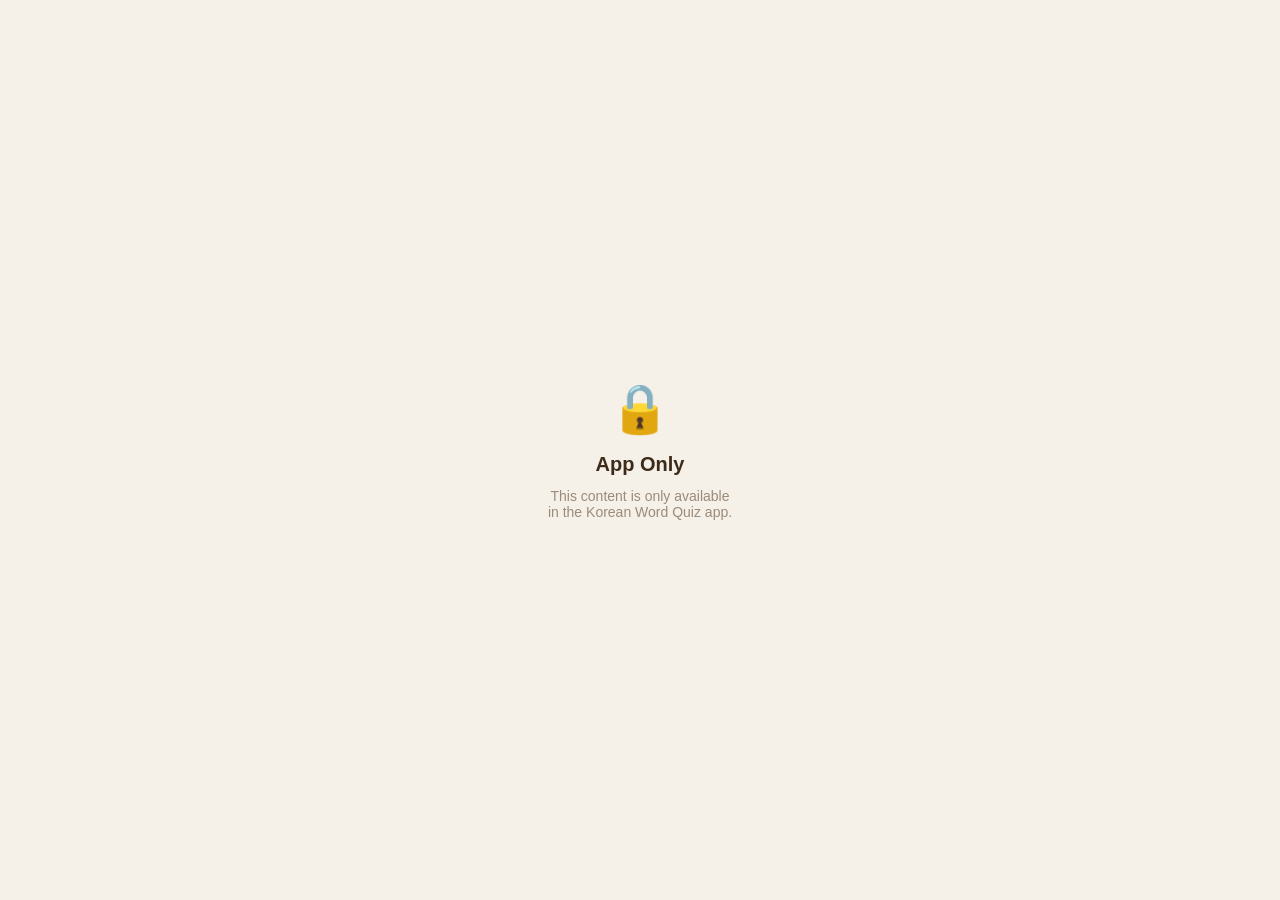
==== index.html @ 7890429c "Expand Intermediate to 30 stages with 300 adjective and emotion words." ====
<!doctype html>
<html lang="ko">
  <head>
    <meta charset="UTF-8" />
    <meta
      name="viewport"
      content="width=device-width, initial-scale=1.0, maximum-scale=1.0, user-scalable=no"
    />
    <title>Korean Word Quiz</title>
    <link rel="stylesheet" href="./css/base.css?v=20260603-2" />
    <style>
      .header {
        padding: 6px 20px 14px;
        text-align: center;
        position: relative;
        overflow: hidden;
      }
      .header-toolbar {
        position: relative;
        z-index: 2;
        display: grid;
        grid-template-columns: 40px 1fr 40px;
        align-items: center;
        gap: 8px;
      }
      .header-title-wrap {
        min-width: 0;
        text-align: center;
        position: relative;
        z-index: 2;
        padding-top: 1.25rem;
      }
      .header-icon-btn {
        display: flex;
        align-items: center;
        justify-content: center;
        width: 40px;
        height: 40px;
        border-radius: 50%;
        border: 1.5px solid var(--border);
        background: var(--card-bg);
        font-size: 20px;
        line-height: 1;
        text-decoration: none;
        cursor: pointer;
        transition:
          transform 0.1s,
          background 0.15s;
        -webkit-tap-highlight-color: transparent;
      }
      .header-icon-btn:active {
        transform: scale(0.94);
        background: var(--bg);
      }
      .notice-popup-overlay {
        position: fixed;
        inset: 0;
        z-index: 9999;
        display: flex;
        align-items: center;
        justify-content: center;
        padding: 20px;
        box-sizing: border-box;
        background: rgba(45, 32, 18, 0.45);
      }
      .notice-popup-card {
        width: 100%;
        max-width: 320px;
        padding: 24px 22px 20px;
        border-radius: var(--radius);
        border: 1px solid var(--border);
        background: var(--card-bg);
        text-align: center;
        box-shadow: 0 12px 32px rgba(61, 43, 26, 0.18);
      }
      .notice-popup-title {
        font-size: 18px;
        font-weight: 700;
        color: var(--text-primary);
        margin: 0 0 6px;
      }
      .notice-popup-date {
        font-size: 12px;
        color: var(--text-muted);
        margin: 0 0 12px;
      }
      .notice-popup-message {
        font-size: 14px;
        color: var(--text-secondary);
        line-height: 1.6;
        margin: 0 0 20px;
        white-space: pre-line;
        text-align: left;
      }
      .notice-popup-btn {
        width: 100%;
        border: none;
        border-radius: var(--radius-sm);
        background: var(--gold);
        color: #fff;
        font-size: 15px;
        font-weight: 600;
        padding: 12px 16px;
        cursor: pointer;
      }
      .notice-popup-btn:active {
        opacity: 0.9;
      }
      .header-decoration {
        position: absolute;
        top: 0;
        left: 0;
        right: 0;
        bottom: 0;
        pointer-events: none;
        overflow: hidden;
      }
      .deco-word {
        position: absolute;
        font-size: 48px;
        font-weight: 700;
        color: var(--text-primary);
        opacity: 0.08;
        white-space: nowrap;
      }
      .app-title {
        font-size: 28px;
        font-weight: 700;
        color: var(--text-primary);
        line-height: 1.1;
      }
      .app-subtitle {
        display: block;
        font-size: 14px;
        font-weight: 600;
        color: var(--text-secondary);
        margin-top: 6px;
        line-height: 1.35;
        letter-spacing: 0.01em;
      }
      .section-label {
        font-size: 13px;
        font-weight: 600;
        color: var(--text-muted);
        letter-spacing: 0.08em;
        text-transform: uppercase;
        padding: 0 20px 10px;
      }
      .level-list {
        display: flex;
        flex-direction: column;
        gap: 12px;
        padding: 0 20px 12px;
      }
      .studio-promo-wrap {
        padding: 4px 20px 12px;
        margin-bottom: 4px;
      }
      .studio-promo-link {
        display: flex;
        align-items: center;
        gap: 10px;
        width: 100%;
        padding: 12px 14px;
        border: 1px solid var(--border);
        border-radius: var(--radius-sm);
        background: var(--card-bg);
        text-decoration: none;
        color: inherit;
        box-sizing: border-box;
        -webkit-tap-highlight-color: transparent;
      }
      .studio-promo-link:active {
        background: var(--bg);
      }
      .studio-promo-badge {
        flex-shrink: 0;
        font-size: 10px;
        font-weight: 700;
        letter-spacing: 0.05em;
        text-transform: uppercase;
        color: var(--text-muted);
        padding: 4px 6px;
        border-radius: 4px;
        border: 1px solid var(--border);
        background: var(--bg);
      }
      .studio-promo-text {
        flex: 1;
        font-size: 14px;
        font-weight: 600;
        color: var(--text-secondary);
        line-height: 1.3;
      }
      .studio-promo-arrow {
        font-size: 18px;
        color: var(--border);
        flex-shrink: 0;
      }
      .level-card {
        display: flex;
        align-items: center;
        gap: 16px;
        height: 80px;
        padding: 0 20px;
        cursor: pointer;
        border: none;
        text-align: left;
        width: 100%;
        background: var(--card-bg);
        border: 1px solid var(--border);
        border-radius: var(--radius);
        transition:
          transform 0.1s,
          box-shadow 0.1s;
      }
      .level-card:active {
        transform: scale(0.98);
      }
      .level-icon {
        font-size: 28px;
        flex-shrink: 0;
      }
      .level-info {
        flex: 1;
      }
      .level-name {
        font-size: 17px;
        font-weight: 700;
        color: var(--text-primary);
      }
      .level-sub {
        font-size: 13px;
        color: var(--text-muted);
        margin-top: 2px;
      }
      .level-arrow {
        font-size: 18px;
        color: var(--border);
      }
      .mission-wrap {
        padding: 0 20px 14px;
        margin-bottom: 4px;
      }
      .mission-card {
        border: 1px solid var(--border);
        border-radius: var(--radius);
        background: var(--card-bg);
        padding: 12px;
        display: flex;
        flex-direction: column;
        gap: 10px;
      }
      .mission-title {
        font-size: 14px;
        font-weight: 700;
        color: var(--text-primary);
      }
      .mission-meta {
        font-size: 12px;
        color: var(--text-muted);
      }
      .mission-row {
        display: flex;
        gap: 8px;
      }
      .mission-btn {
        flex: 1;
        border: 1px solid var(--border);
        border-radius: var(--radius-sm);
        background: transparent;
        color: var(--text-primary);
        font-size: 13px;
        font-weight: 600;
        padding: 10px 8px;
        cursor: pointer;
      }
      .mission-btn.primary {
        background: var(--gold);
        border-color: var(--gold);
        color: #fff;
      }
      @media (min-width: 520px) {
        .header {
          padding: 10px 28px 16px;
        }
        .header-toolbar {
          grid-template-columns: 44px 1fr 44px;
          gap: 12px;
        }
        .header-title-wrap {
          padding-top: 1.35rem;
        }
        .header-icon-btn {
          width: 44px;
          height: 44px;
          font-size: 22px;
        }
        .app-title {
          font-size: 30px;
        }
        .app-subtitle {
          font-size: 15px;
        }
        .deco-word {
          font-size: 56px;
        }
        .section-label {
          font-size: 15px;
          padding: 0 28px 12px;
        }
        .level-list {
          gap: 14px;
          padding: 0 28px;
        }
        .level-card {
          height: 96px;
          padding: 0 24px;
          gap: 20px;
        }
        .level-icon {
          font-size: 36px;
        }
        .level-name {
          font-size: 20px;
        }
        .level-sub {
          font-size: 15px;
        }
        .level-list {
          padding-bottom: 12px;
        }
        .studio-promo-wrap {
          padding: 4px 28px 16px;
        }
      }
    </style>
    <script src="./js/app.js?v=20260603-5"></script>
  </head>
  <body>
    <div class="header">
      <div class="header-decoration">
        <span class="deco-word" style="top: 10px; left: -10px">apple</span>
        <span class="deco-word" style="top: 0px; right: -5px; font-size: 36px"
          >school</span
        >
        <span class="deco-word" style="bottom: 0px; left: 20px; font-size: 40px"
          >friend</span
        >
        <span
          class="deco-word"
          style="bottom: 5px; right: 10px; font-size: 32px"
          >sky</span
        >
      </div>
      <div class="header-toolbar">
        <a
          href="notice.html"
          class="header-icon-btn"
          id="noticeLink"
          aria-label="Notice"
          title="Notice"
          >📢</a
        >
        <div class="header-title-wrap">
          <div class="app-title">Korean Word<br>Quiz</div>
          <div class="app-subtitle">Learn Korean Vocabulary</div>
        </div>
        <a
          href="settings.html"
          class="header-icon-btn"
          id="settingsLink"
          aria-label="Settings"
          title="Settings"
          >⚙️</a
        >
      </div>
    </div>

    <div class="mission-wrap">
      <div class="mission-card">
        <div class="mission-title">Daily Mission</div>
        <div class="mission-meta" id="attendanceMeta">
          Check in and solve your daily 10 questions.
        </div>
        <div class="mission-row">
          <button class="mission-btn" type="button" id="attendanceBtn">
            Attendance Check
          </button>
          <a
            class="mission-btn primary"
            id="dailyThreeBtn"
            href="quiz.html?level=beginner&mode=daily&daily=1&count=10&source=home"
            style="
              text-decoration: none;
              display: flex;
              align-items: center;
              justify-content: center;
            "
            >Daily 10 Questions</a
          >
        </div>
      </div>
    </div>

    <div class="section-label">Choose Level</div>

    <div class="level-list">
      <button class="level-card" type="button" data-level="beginner">
        <span class="level-icon">🌱</span>
        <div class="level-info">
          <div class="level-name">Beginner</div>
          <div class="level-sub">300 words · 30 stages × 10 questions</div>
        </div>
        <span class="level-arrow">›</span>
      </button>

      <button class="level-card" type="button" data-level="intermediate">
        <span class="level-icon">🌿</span>
        <div class="level-info">
          <div class="level-name">Intermediate</div>
          <div class="level-sub">300 words · 30 stages × 10 questions</div>
        </div>
        <span class="level-arrow">›</span>
      </button>

      <button class="level-card" type="button" data-level="advanced">
        <span class="level-icon">🌳</span>
        <div class="level-info">
          <div class="level-name">Advanced</div>
          <div class="level-sub">150 proverbs · 15 stages × 10 questions</div>
        </div>
        <span class="level-arrow">›</span>
      </button>

      <button class="level-card" type="button" data-level="expert">
        <span class="level-icon">⭐</span>
        <div class="level-info">
          <div class="level-name">Expert</div>
          <div class="level-sub">160 words · 16 stages × 10 questions</div>
        </div>
        <span class="level-arrow">›</span>
      </button>
    </div>

    <div class="studio-promo-wrap">
      <a class="studio-promo-link" id="moreAppsLink" href="more-apps.html">
        <span class="studio-promo-badge">Developer</span>
        <span class="studio-promo-text">More apps from GGOOK's Studio</span>
        <span class="studio-promo-arrow">›</span>
      </a>
    </div>

    <script>
      const WEB_VERSION =
        new URLSearchParams(window.location.search).get("v") || "20260603-5";

      document.addEventListener("DOMContentLoaded", () => {
        loadNotice();
        if (localStorage.getItem("first_open_tracked") !== "true") {
          trackEvent("first_open");
        }

        const attendanceMeta = document.getElementById("attendanceMeta");
        const attendanceBtn = document.getElementById("attendanceBtn");
        const dailyThreeBtn = document.getElementById("dailyThreeBtn");

        function formatDayCount(count) {
          return `${count} ${count === 1 ? "day" : "days"}`;
        }

        function renderAttendanceStatus() {
          const status = getAttendanceStatus();
          const today = getLocalDateKey();
          const checkedToday = status.lastDate === today;
          attendanceMeta.textContent = checkedToday
            ? `Checked in today · Streak ${formatDayCount(status.streak)} · Best ${status.best}`
            : `Not checked in yet · Current streak ${formatDayCount(status.streak)}`;
          attendanceBtn.textContent = checkedToday
            ? "Checked Today"
            : "Attendance Check";
          attendanceBtn.disabled = checkedToday;
          attendanceBtn.style.opacity = checkedToday ? "0.55" : "1";
        }

        attendanceBtn.addEventListener("click", () => {
          const result = checkInToday();
          if (!result.alreadyChecked) {
            alert(`Check-in complete! Current streak: ${formatDayCount(result.streak)}`);
          }
          renderAttendanceStatus();
        });

        function syncDailyThreeLink() {
          const preferredLevel =
            localStorage.getItem("home_daily_level") || "beginner";
          dailyThreeBtn.href = buildDailyQuizUrl(preferredLevel, WEB_VERSION);
        }

        dailyThreeBtn.addEventListener("click", (event) => {
          event.preventDefault();
          trackEvent("daily10_started");
          startDailyQuiz(
            localStorage.getItem("home_daily_level") || "beginner",
            WEB_VERSION,
          );
        });

        syncDailyThreeLink();

        renderAttendanceStatus();

        const settingsLink = document.getElementById("settingsLink");
        if (settingsLink) {
          const settingsUrl = new URL("settings.html", location.href);
          settingsUrl.searchParams.set("v", WEB_VERSION);
          settingsLink.href = settingsUrl.toString();
        }

        const noticeLink = document.getElementById("noticeLink");
        if (noticeLink) {
          const noticeUrl = new URL("notice.html", location.href);
          noticeUrl.searchParams.set("v", WEB_VERSION);
          noticeLink.href = noticeUrl.toString();
        }

        const moreAppsLink = document.getElementById("moreAppsLink");
        if (moreAppsLink) {
          moreAppsLink.href = buildMoreAppsUrl(WEB_VERSION);
          moreAppsLink.addEventListener("click", () =>
            trackEvent("more_apps_opened"),
          );
        }

        document.querySelectorAll(".level-card[data-level]").forEach((card) => {
          card.addEventListener("click", () => {
            const level = card.dataset.level;
            if (!level) return;
            sessionStorage.removeItem("force_daily_quiz");
            rememberStageLevel(level);
            const nextUrl = new URL("stages.html", location.href);
            nextUrl.searchParams.set("level", level);
            nextUrl.searchParams.set("v", WEB_VERSION);
            location.href = nextUrl.toString();
          });
        });
      });
    </script>
  </body>
</html>
---- css/base.css ----
:root {
  --bg: #F5F0E8;
  --card-bg: #EDE5D5;
  --border: #C9B99A;
  --gold: #8B6914;
  --green: #5C7A3E;
  --red: #8B2020;
  --text-primary: #3D2B1A;
  --text-secondary: #6B4F2A;
  --text-muted: #9B8B7A;
  --correct-bg: #EAF0E0;
  --correct-text: #5C7A3E;
  --wrong-bg: #F5E0E0;
  --wrong-text: #8B2020;
  --radius: 12px;
  --radius-sm: 8px;
}

* {
  box-sizing: border-box;
  margin: 0;
  padding: 0;
  -webkit-tap-highlight-color: transparent;
  touch-action: manipulation;
}

a {
  -webkit-tap-highlight-color: transparent;
  touch-action: manipulation;
}

a,
button,
.level-card {
  cursor: pointer;
  touch-action: manipulation;
}

html, body {
  height: 100%;
  background: var(--bg);
  color: var(--text-primary);
  font-family: 'Segoe UI', sans-serif;
}

body {
  width: 100%;
  max-width: 100%;
  margin: 0;
  padding-bottom: 60px;
  min-height: 100%;
}

/* 태블릿·에뮬레이터 등 넓은 화면에서 가독성 확대 */
@media (min-width: 520px) {
  html {
    font-size: 18px;
  }

  .btn-primary {
    font-size: 18px;
    padding: 18px;
  }

  .btn-secondary {
    font-size: 17px;
    padding: 16px;
  }

  .card {
    padding: 1.25rem;
  }
}

.btn-primary {
  background: var(--gold);
  color: #FFF8E7;
  border: none;
  border-radius: var(--radius-sm);
  padding: 16px;
  font-size: 16px;
  font-weight: 600;
  cursor: pointer;
  width: 100%;
  display: block;
  text-align: center;
  text-decoration: none;
}

.btn-secondary {
  background: transparent;
  color: var(--text-secondary);
  border: 1.5px solid var(--border);
  border-radius: var(--radius-sm);
  padding: 14px;
  font-size: 15px;
  cursor: pointer;
  width: 100%;
  display: block;
  text-align: center;
  text-decoration: none;
}

.card {
  background: var(--card-bg);
  border: 1px solid var(--border);
  border-radius: var(--radius);
  padding: 1rem;
}
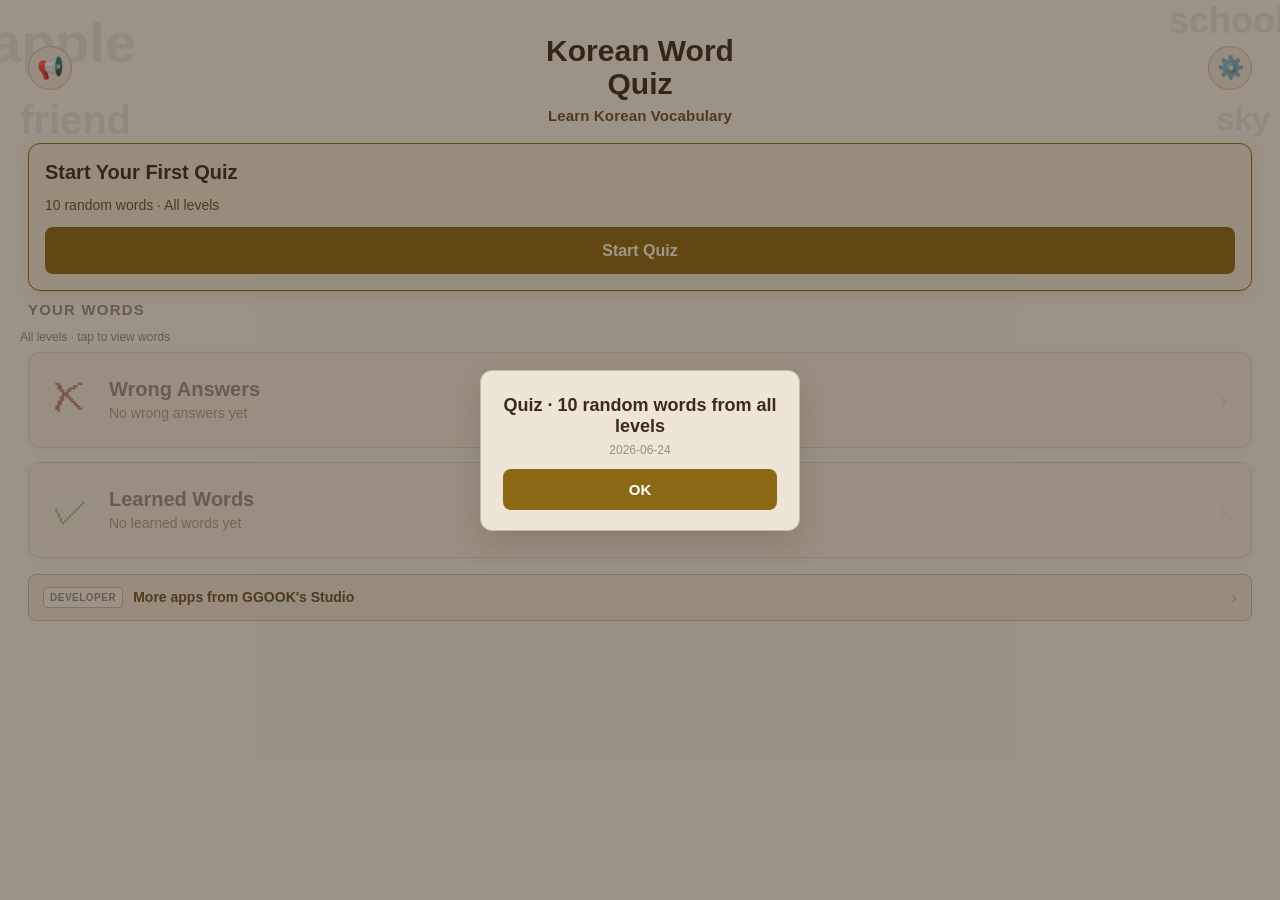
==== commit 4e5612a3: "Sync random-quiz flow, word lists, and concise notices for GitHub Pages. Co-authored-by: Cursor <cur" ====
--- a/index.html
+++ b/index.html
@@ -7,10 +7,32 @@
       content="width=device-width, initial-scale=1.0, maximum-scale=1.0, user-scalable=no"
     />
     <title>Korean Word Quiz</title>
-    <link rel="stylesheet" href="./css/base.css?v=20260603-2" />
+    <link rel="stylesheet" href="./css/base.css?v=20260624-3" />
     <style>
+      :root {
+        --bg: #f5f0e8;
+        --card-bg: #ede5d5;
+        --border: #c9b99a;
+        --gold: #8b6914;
+        --text-primary: #3d2b1a;
+        --text-secondary: #6b4f2a;
+        --text-muted: #9b8b7a;
+        --radius: 12px;
+        --radius-sm: 8px;
+        --shadow-soft: 0 2px 10px rgba(61, 43, 26, 0.08);
+        --shadow-hero: 0 4px 16px rgba(139, 105, 20, 0.14);
+      }
+
+      body.home-page {
+        min-height: 100dvh;
+        overflow-y: auto;
+        -webkit-overflow-scrolling: touch;
+        padding-bottom: 20px;
+        background: var(--bg, #f5f0e8);
+        color: var(--text-primary, #3d2b1a);
+      }
       .header {
-        padding: 6px 20px 14px;
+        padding: 4px 20px 10px;
         text-align: center;
         position: relative;
         overflow: hidden;
@@ -138,13 +160,109 @@
         line-height: 1.35;
         letter-spacing: 0.01em;
       }
+      .home-content {
+        display: flex;
+        flex-direction: column;
+        gap: 14px;
+        padding: 0 20px 10px;
+      }
+      .home-card {
+        border: 1px solid var(--border, #c9b99a);
+        border-radius: var(--radius, 12px);
+        background: var(--card-bg, #ede5d5);
+        padding: 16px;
+        display: flex;
+        flex-direction: column;
+        gap: 10px;
+        box-shadow: var(--shadow-soft);
+        box-sizing: border-box;
+        width: 100%;
+      }
+      .hero-card {
+        border-color: var(--gold, #8b6914);
+        background: linear-gradient(180deg, #f0e6d2 0%, #ede5d5 100%);
+        box-shadow: var(--shadow-hero);
+      }
+      .hero-title {
+        font-size: 18px;
+        font-weight: 700;
+        color: var(--text-primary, #3d2b1a);
+        line-height: 1.25;
+      }
+      .mission-title {
+        font-size: 14px;
+        font-weight: 700;
+        color: var(--text-primary, #3d2b1a);
+        line-height: 1.3;
+        letter-spacing: 0.02em;
+        text-transform: uppercase;
+      }
+      .mission-meta,
+      .hero-desc {
+        font-size: 13px;
+        color: var(--text-secondary, #6b4f2a);
+        line-height: 1.45;
+      }
+      .mission-progress {
+        font-size: 13px;
+        font-weight: 600;
+        color: var(--text-primary, #3d2b1a);
+      }
+      .progress-track {
+        width: 100%;
+        height: 6px;
+        border-radius: 999px;
+        background: rgba(61, 43, 26, 0.08);
+        overflow: hidden;
+      }
+      .progress-fill {
+        height: 100%;
+        width: 0%;
+        border-radius: 999px;
+        background: var(--gold, #8b6914);
+        transition: width 0.2s ease;
+      }
+      .home-btn {
+        display: block;
+        width: 100%;
+        box-sizing: border-box;
+        margin-top: 2px;
+        padding: 14px 16px;
+        border: none;
+        border-radius: var(--radius-sm, 8px);
+        background: var(--gold, #8b6914);
+        color: #fff8e7;
+        font-size: 16px;
+        font-weight: 600;
+        font-family: inherit;
+        text-align: center;
+        cursor: pointer;
+        -webkit-appearance: none;
+        appearance: none;
+        -webkit-tap-highlight-color: transparent;
+        text-decoration: none;
+        line-height: 1.2;
+      }
+      .home-btn:active:not(:disabled) {
+        opacity: 0.92;
+        transform: scale(0.99);
+      }
+      .home-btn:disabled {
+        opacity: 0.55;
+        cursor: default;
+      }
+      .home-btn.secondary {
+        background: transparent;
+        color: var(--text-secondary, #6b4f2a);
+        border: 1.5px solid var(--border, #c9b99a);
+      }
       .section-label {
         font-size: 13px;
         font-weight: 600;
         color: var(--text-muted);
         letter-spacing: 0.08em;
         text-transform: uppercase;
-        padding: 0 20px 10px;
+        padding: 4px 20px 2px;
       }
       .level-list {
         display: flex;
@@ -153,8 +271,8 @@
         padding: 0 20px 12px;
       }
       .studio-promo-wrap {
-        padding: 4px 20px 12px;
-        margin-bottom: 4px;
+        padding: 4px 20px 20px;
+        margin-bottom: 8px;
       }
       .studio-promo-link {
         display: flex;
@@ -201,21 +319,32 @@
         display: flex;
         align-items: center;
         gap: 16px;
-        height: 80px;
-        padding: 0 20px;
+        min-height: 84px;
+        padding: 14px 18px;
         cursor: pointer;
-        border: none;
         text-align: left;
         width: 100%;
-        background: var(--card-bg);
-        border: 1px solid var(--border);
-        border-radius: var(--radius);
-        transition:
-          transform 0.1s,
-          box-shadow 0.1s;
-      }
-      .level-card:active {
-        transform: scale(0.98);
+        background: var(--card-bg, #ede5d5);
+        border: 1px solid var(--border, #c9b99a);
+        border-radius: var(--radius, 12px);
+        box-shadow: var(--shadow-soft);
+        transition: transform 0.1s;
+        -webkit-appearance: none;
+        appearance: none;
+        font-family: inherit;
+        color: inherit;
+        text-decoration: none;
+        box-sizing: border-box;
+      }
+      .level-card.is-disabled {
+        opacity: 0.5;
+        pointer-events: none;
+      }
+      .review-wrong .level-icon {
+        color: var(--wrong-text, #8b2020);
+      }
+      .review-learned .level-icon {
+        color: var(--correct-text, #5c7a3e);
       }
       .level-icon {
         font-size: 28px;
@@ -223,62 +352,29 @@
       }
       .level-info {
         flex: 1;
+        min-width: 0;
       }
       .level-name {
         font-size: 17px;
         font-weight: 700;
-        color: var(--text-primary);
+        color: var(--text-primary, #3d2b1a);
+      }
+      .level-desc {
+        font-size: 13px;
+        color: var(--text-secondary, #6b4f2a);
+        margin-top: 3px;
+        line-height: 1.35;
       }
       .level-sub {
-        font-size: 13px;
-        color: var(--text-muted);
+        font-size: 12px;
+        color: var(--text-muted, #9b8b7a);
         margin-top: 2px;
+        line-height: 1.35;
       }
       .level-arrow {
-        font-size: 18px;
-        color: var(--border);
-      }
-      .mission-wrap {
-        padding: 0 20px 14px;
-        margin-bottom: 4px;
-      }
-      .mission-card {
-        border: 1px solid var(--border);
-        border-radius: var(--radius);
-        background: var(--card-bg);
-        padding: 12px;
-        display: flex;
-        flex-direction: column;
-        gap: 10px;
-      }
-      .mission-title {
-        font-size: 14px;
-        font-weight: 700;
-        color: var(--text-primary);
-      }
-      .mission-meta {
-        font-size: 12px;
-        color: var(--text-muted);
-      }
-      .mission-row {
-        display: flex;
-        gap: 8px;
-      }
-      .mission-btn {
-        flex: 1;
-        border: 1px solid var(--border);
-        border-radius: var(--radius-sm);
-        background: transparent;
-        color: var(--text-primary);
-        font-size: 13px;
-        font-weight: 600;
-        padding: 10px 8px;
-        cursor: pointer;
-      }
-      .mission-btn.primary {
-        background: var(--gold);
-        border-color: var(--gold);
-        color: #fff;
+        font-size: 20px;
+        color: var(--border, #c9b99a);
+        flex-shrink: 0;
       }
       @media (min-width: 520px) {
         .header {
@@ -314,8 +410,8 @@
           padding: 0 28px;
         }
         .level-card {
-          height: 96px;
-          padding: 0 24px;
+          min-height: 96px;
+          padding: 16px 24px;
           gap: 20px;
         }
         .level-icon {
@@ -324,8 +420,26 @@
         .level-name {
           font-size: 20px;
         }
+        .level-desc {
+          font-size: 14px;
+        }
         .level-sub {
-          font-size: 15px;
+          font-size: 13px;
+        }
+        .hero-wrap,
+        .mission-wrap {
+          padding-left: 0;
+          padding-right: 0;
+        }
+        .home-content {
+          padding-left: 28px;
+          padding-right: 28px;
+        }
+        .hero-title {
+          font-size: 20px;
+        }
+        .hero-desc {
+          font-size: 14px;
         }
         .level-list {
           padding-bottom: 12px;
@@ -335,9 +449,9 @@
         }
       }
     </style>
-    <script src="./js/app.js?v=20260603-5"></script>
+    <script src="./js/app.js?v=20260624-9"></script>
   </head>
-  <body>
+  <body class="home-page">
     <div class="header">
       <div class="header-decoration">
         <span class="deco-word" style="top: 10px; left: -10px">apple</span>
@@ -377,70 +491,45 @@
       </div>
     </div>
 
-    <div class="mission-wrap">
-      <div class="mission-card">
-        <div class="mission-title">Daily Mission</div>
-        <div class="mission-meta" id="attendanceMeta">
-          Check in and solve your daily 10 questions.
-        </div>
-        <div class="mission-row">
-          <button class="mission-btn" type="button" id="attendanceBtn">
-            Attendance Check
-          </button>
-          <a
-            class="mission-btn primary"
-            id="dailyThreeBtn"
-            href="quiz.html?level=beginner&mode=daily&daily=1&count=10&source=home"
-            style="
-              text-decoration: none;
-              display: flex;
-              align-items: center;
-              justify-content: center;
-            "
-            >Daily 10 Questions</a
-          >
-        </div>
+    <div class="home-content">
+      <div class="home-card hero-card">
+        <div class="hero-title" id="heroTitle">Start Your First Quiz</div>
+        <div class="hero-desc" id="heroDesc">10 random words · All levels</div>
+        <a
+          class="home-btn"
+          id="heroBtn"
+          href="quiz.html?mode=random"
+          >Start Quiz</a
+        >
       </div>
     </div>
 
-    <div class="section-label">Choose Level</div>
+    <div class="section-label">Your Words</div>
+    <p
+      id="reviewLevelLabel"
+      style="font-size: 12px; color: var(--text-muted); padding: 0 20px 8px; margin: 0"
+    >
+      All levels · tap to view words
+    </p>
 
     <div class="level-list">
-      <button class="level-card" type="button" data-level="beginner">
-        <span class="level-icon">🌱</span>
+      <a class="level-card review-wrong is-disabled" id="reviewWrongLink" href="#">
+        <span class="level-icon">✗</span>
         <div class="level-info">
-          <div class="level-name">Beginner</div>
-          <div class="level-sub">300 words · 30 stages × 10 questions</div>
+          <div class="level-name">Wrong Answers</div>
+          <div class="level-desc" id="reviewWrongMeta">No wrong answers yet</div>
         </div>
         <span class="level-arrow">›</span>
-      </button>
-
-      <button class="level-card" type="button" data-level="intermediate">
-        <span class="level-icon">🌿</span>
+      </a>
+
+      <a class="level-card review-learned is-disabled" id="reviewLearnedLink" href="#">
+        <span class="level-icon">✓</span>
         <div class="level-info">
-          <div class="level-name">Intermediate</div>
-          <div class="level-sub">300 words · 30 stages × 10 questions</div>
+          <div class="level-name">Learned Words</div>
+          <div class="level-desc" id="reviewLearnedMeta">No learned words yet</div>
         </div>
         <span class="level-arrow">›</span>
-      </button>
-
-      <button class="level-card" type="button" data-level="advanced">
-        <span class="level-icon">🌳</span>
-        <div class="level-info">
-          <div class="level-name">Advanced</div>
-          <div class="level-sub">150 proverbs · 15 stages × 10 questions</div>
-        </div>
-        <span class="level-arrow">›</span>
-      </button>
-
-      <button class="level-card" type="button" data-level="expert">
-        <span class="level-icon">⭐</span>
-        <div class="level-info">
-          <div class="level-name">Expert</div>
-          <div class="level-sub">160 words · 16 stages × 10 questions</div>
-        </div>
-        <span class="level-arrow">›</span>
-      </button>
+      </a>
     </div>
 
     <div class="studio-promo-wrap">
@@ -451,100 +540,5 @@
       </a>
     </div>
 
-    <script>
-      const WEB_VERSION =
-        new URLSearchParams(window.location.search).get("v") || "20260603-5";
-
-      document.addEventListener("DOMContentLoaded", () => {
-        loadNotice();
-        if (localStorage.getItem("first_open_tracked") !== "true") {
-          trackEvent("first_open");
-        }
-
-        const attendanceMeta = document.getElementById("attendanceMeta");
-        const attendanceBtn = document.getElementById("attendanceBtn");
-        const dailyThreeBtn = document.getElementById("dailyThreeBtn");
-
-        function formatDayCount(count) {
-          return `${count} ${count === 1 ? "day" : "days"}`;
-        }
-
-        function renderAttendanceStatus() {
-          const status = getAttendanceStatus();
-          const today = getLocalDateKey();
-          const checkedToday = status.lastDate === today;
-          attendanceMeta.textContent = checkedToday
-            ? `Checked in today · Streak ${formatDayCount(status.streak)} · Best ${status.best}`
-            : `Not checked in yet · Current streak ${formatDayCount(status.streak)}`;
-          attendanceBtn.textContent = checkedToday
-            ? "Checked Today"
-            : "Attendance Check";
-          attendanceBtn.disabled = checkedToday;
-          attendanceBtn.style.opacity = checkedToday ? "0.55" : "1";
-        }
-
-        attendanceBtn.addEventListener("click", () => {
-          const result = checkInToday();
-          if (!result.alreadyChecked) {
-            alert(`Check-in complete! Current streak: ${formatDayCount(result.streak)}`);
-          }
-          renderAttendanceStatus();
-        });
-
-        function syncDailyThreeLink() {
-          const preferredLevel =
-            localStorage.getItem("home_daily_level") || "beginner";
-          dailyThreeBtn.href = buildDailyQuizUrl(preferredLevel, WEB_VERSION);
-        }
-
-        dailyThreeBtn.addEventListener("click", (event) => {
-          event.preventDefault();
-          trackEvent("daily10_started");
-          startDailyQuiz(
-            localStorage.getItem("home_daily_level") || "beginner",
-            WEB_VERSION,
-          );
-        });
-
-        syncDailyThreeLink();
-
-        renderAttendanceStatus();
-
-        const settingsLink = document.getElementById("settingsLink");
-        if (settingsLink) {
-          const settingsUrl = new URL("settings.html", location.href);
-          settingsUrl.searchParams.set("v", WEB_VERSION);
-          settingsLink.href = settingsUrl.toString();
-        }
-
-        const noticeLink = document.getElementById("noticeLink");
-        if (noticeLink) {
-          const noticeUrl = new URL("notice.html", location.href);
-          noticeUrl.searchParams.set("v", WEB_VERSION);
-          noticeLink.href = noticeUrl.toString();
-        }
-
-        const moreAppsLink = document.getElementById("moreAppsLink");
-        if (moreAppsLink) {
-          moreAppsLink.href = buildMoreAppsUrl(WEB_VERSION);
-          moreAppsLink.addEventListener("click", () =>
-            trackEvent("more_apps_opened"),
-          );
-        }
-
-        document.querySelectorAll(".level-card[data-level]").forEach((card) => {
-          card.addEventListener("click", () => {
-            const level = card.dataset.level;
-            if (!level) return;
-            sessionStorage.removeItem("force_daily_quiz");
-            rememberStageLevel(level);
-            const nextUrl = new URL("stages.html", location.href);
-            nextUrl.searchParams.set("level", level);
-            nextUrl.searchParams.set("v", WEB_VERSION);
-            location.href = nextUrl.toString();
-          });
-        });
-      });
-    </script>
   </body>
 </html>
